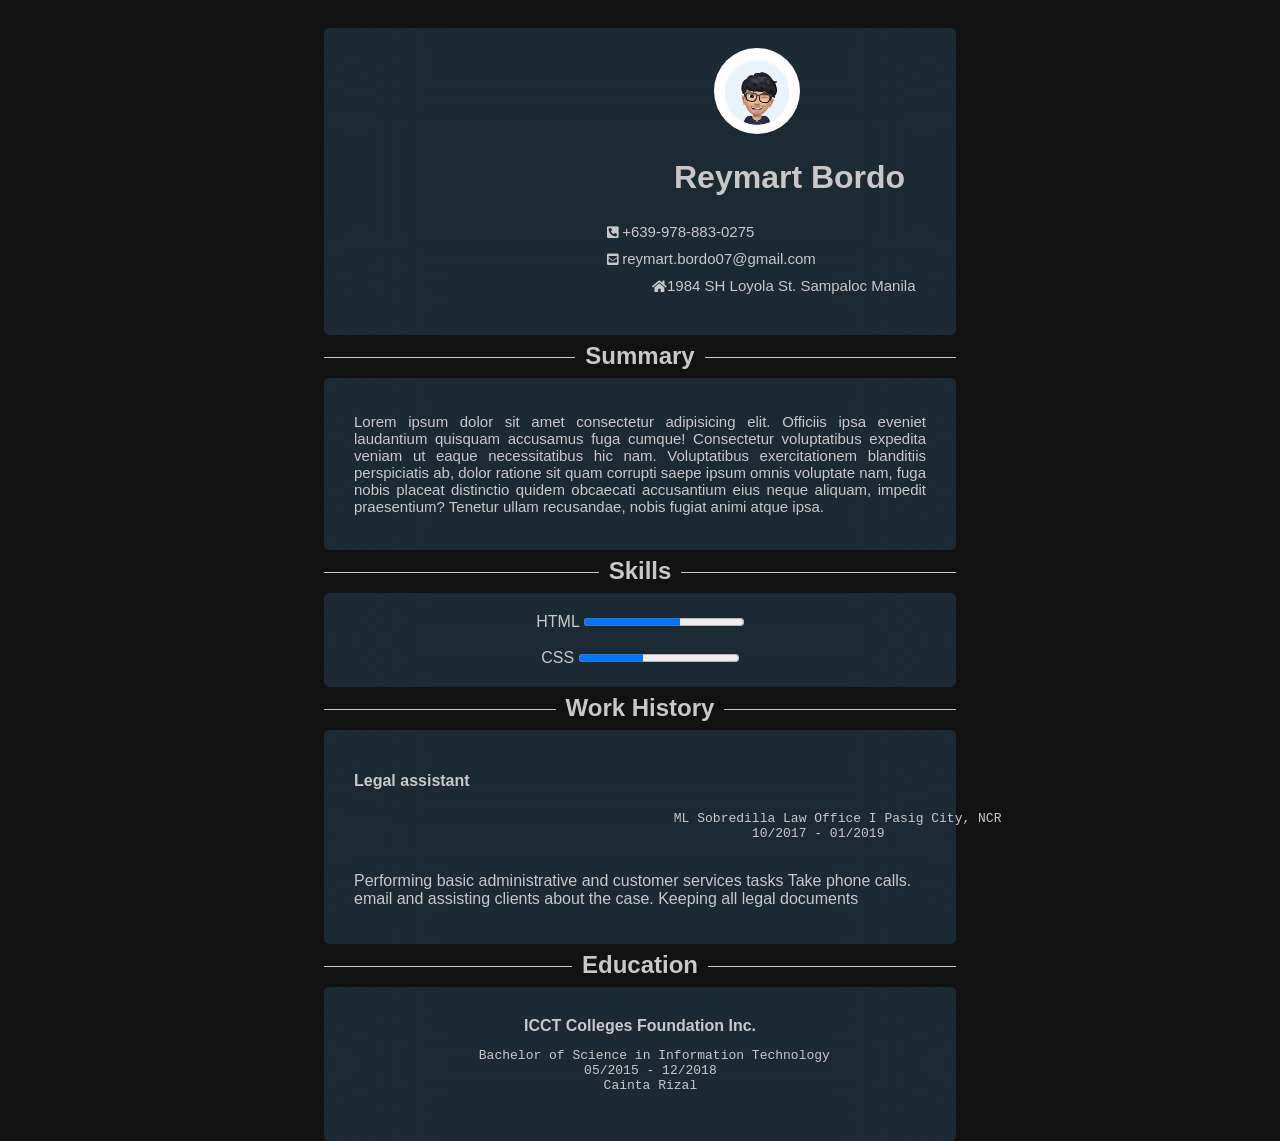
==== index.html @ f5487f18 "rename index" ====
<!DOCTYPE html>
<html lang="en">
<head>
    <meta charset="UTF-8">
    <meta http-equiv="X-UA-Compatible" content="IE=edge">
    <meta name="viewport" content="width=device-width, initial-scale=1.0">
    <title>Resume with style</title>
    <link rel="stylesheet" href="https://cdnjs.cloudflare.com/ajax/libs/font-awesome/5.15.3/css/all.min.css" integrity="sha512-iBBXm8fW90+nuLcSKlbmrPcLa0OT92xO1BIsZ+ywDWZCvqsWgccV3gFoRBv0z+8dLJgyAHIhR35VZc2oM/gI1w==" crossorigin="anonymous" />
    <link rel="stylesheet" href="./style.css">
</head>
<body>
    <div class="container">
        <header>
            <img src="profile.jpg" alt="profile">
            <h1>Reymart Bordo</h1>
            <ul>
                <li><i class="fas fa-phone-square-alt fa-sm"></i> +639-978-883-0275</li>
                <li><i class="fas fa-envelope-square fa-sm"></i>  reymart.bordo07@gmail.com</li><br>
                <li class="address"><i class="fas fa-home fa-sm"></i>1984 SH Loyola St. Sampaloc Manila</li>
            </ul>           
        </header>
        <h2><span>Summary</span></h2>
        <section class="summary">
            <p>
                Lorem ipsum dolor sit amet consectetur adipisicing elit. Officiis ipsa eveniet laudantium quisquam accusamus
                fuga cumque! Consectetur voluptatibus expedita veniam ut eaque necessitatibus hic nam. Voluptatibus exercitationem 
                blanditiis perspiciatis ab, dolor ratione sit quam corrupti saepe ipsum omnis voluptate nam, fuga nobis placeat distinctio
                quidem obcaecati accusantium eius neque aliquam, impedit praesentium? Tenetur ullam recusandae, nobis fugiat animi atque ipsa.
            </p>
        </section>
        <h2><span>Skills</span></h2>
        <section class="skills">
            <label for="html">HTML</label>
            <progress id="html" value="60" max="100">60%</progress><br><br>
            <label for="css">CSS</label>
            <progress id="css" value="40" max="100">40%</progress>
        </section>
        <h2><span>Work History</span></h2>
        <section class="work_history">
            <h4>Legal assistant</h4>
            <pre>
                ML Sobredilla Law Office I Pasig City, NCR
                <span>10/2017 - 01/2019</span>
            </pre>
            <p>Performing basic administrative and customer services tasks Take phone calls. email and assisting
                clients about the case. Keeping all legal documents</p>
        </section>
        <h2><span>Education</span></h2>
        <section class="education">
            <h4>ICCT Colleges Foundation Inc.</h4>
            <pre>
                Bachelor of Science in Information Technology
                <span>05/2015 - 12/2018</span>
                <span>Cainta Rizal</span>
            </pre>
        </section>

    </div>
</body>
</html>
---- style.css ----
body{
    font-family: Arial, Helvetica, sans-serif;
    background-color: #121212;
    color: rgb(202, 199, 199);
}
.container{
    margin: 0 auto;
    padding: 20px;
    height: 50em;
    width: 50%;
    }
    header, 
    section{
        padding: 20px 30px;
        border-radius: 5px;
        background-color: rgba(91, 181, 241, 0.15);  
        backdrop-filter: blur(50px);
        }
        img{   
            margin-left: 22.5em;
            width: 15%;
            height: 15%;
            border-radius: 50%;
        }
        h1{
            margin-left: 10em;
        }
        ul{
            margin-left: 13em;
        }
        ul li{
            padding: 5px;
            font-size: 15px;
            display: inline-block;
            list-style-type: none;
        }
        .address{
        margin-left: 3em;
        }
        h2{
            width: 100%;
            border-bottom: 1px solid rgb(202, 199, 199);
            line-height: 0.1em;
            text-align: center;
        }
        h2 span{
            background-color: #121212;
            padding: 0 10px;
        }
    .summary{
        font-size: 15px;
        text-align: justify;
    }
    .skills{
        text-align: center;
    }
    .skills h4,
    .education h4{
        text-align: center;
        margin-top: 10px;
        margin-bottom: 0px;
    }
        .work_history pre{
            margin-left: 15em;
        }
            .work_history pre span{
                margin-left: 6em;
            }
        .education pre{
            margin-right: 8em;
            text-align: center;
        }
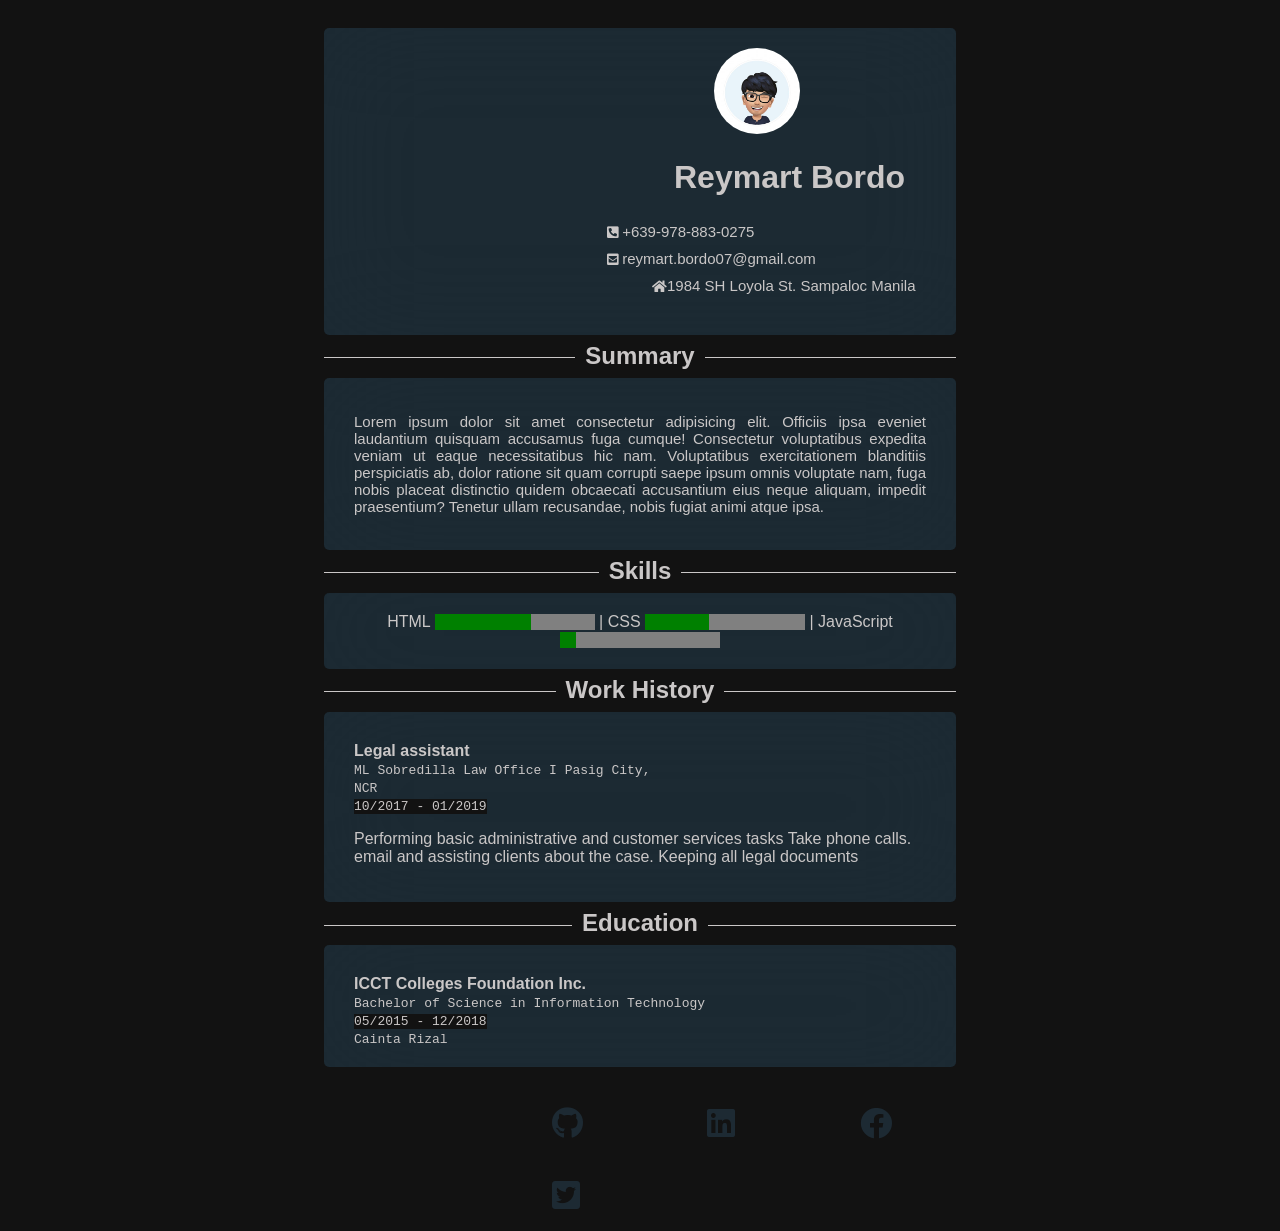
==== commit 7eb562b0: "update resume" ====
--- a/index.html
+++ b/index.html
@@ -13,11 +13,13 @@
         <header>
             <img src="profile.jpg" alt="profile">
             <h1>Reymart Bordo</h1>
-            <ul>
-                <li><i class="fas fa-phone-square-alt fa-sm"></i> +639-978-883-0275</li>
-                <li><i class="fas fa-envelope-square fa-sm"></i>  reymart.bordo07@gmail.com</li><br>
-                <li class="address"><i class="fas fa-home fa-sm"></i>1984 SH Loyola St. Sampaloc Manila</li>
-            </ul>           
+            <nav>
+                <ul>
+                    <li><i class="fas fa-phone-square-alt fa-sm"></i> +639-978-883-0275</li>
+                    <li><i class="fas fa-envelope-square fa-sm"></i>  reymart.bordo07@gmail.com</li><br>
+                    <li class="address"><i class="fas fa-home fa-sm"></i>1984 SH Loyola St. Sampaloc Manila</li>
+                </ul> 
+            </nav>          
         </header>
         <h2><span>Summary</span></h2>
         <section class="summary">
@@ -31,29 +33,39 @@
         <h2><span>Skills</span></h2>
         <section class="skills">
             <label for="html">HTML</label>
-            <progress id="html" value="60" max="100">60%</progress><br><br>
+            <progress id="html" value="60" max="100">60%</progress> | 
             <label for="css">CSS</label>
-            <progress id="css" value="40" max="100">40%</progress>
+            <progress id="css" value="40" max="100">40%</progress> |
+            <label for="js">JavaScript</label>
+            <progress id="js" value="10" max="100">10%</progress>
         </section>
         <h2><span>Work History</span></h2>
         <section class="work_history">
-            <h4>Legal assistant</h4>
-            <pre>
-                ML Sobredilla Law Office I Pasig City, NCR
-                <span>10/2017 - 01/2019</span>
-            </pre>
+            <div class="position">
+                <h4>Legal assistant</h4>
+                <tt>
+                    ML Sobredilla Law Office I Pasig City, NCR <br>
+                    <span>10/2017 - 01/2019</span>
+                </tt>
+            </div>
             <p>Performing basic administrative and customer services tasks Take phone calls. email and assisting
                 clients about the case. Keeping all legal documents</p>
         </section>
         <h2><span>Education</span></h2>
         <section class="education">
             <h4>ICCT Colleges Foundation Inc.</h4>
-            <pre>
-                Bachelor of Science in Information Technology
-                <span>05/2015 - 12/2018</span>
-                <span>Cainta Rizal</span>
-            </pre>
+            <tt>
+                Bachelor of Science in Information Technology <br>
+                <span>05/2015 - 12/2018</span><br>
+                Cainta Rizal
+            </tt>
         </section>
+        <footer>
+            <a href="https://github.com/" class="github"><i class="fab fa-github fa-2x"></i></a>
+            <a href="https://www.linkedin.com/feed/" class="linkedin"><i class="fab fa-linkedin fa-2x"></i></a>
+            <a href="https://www.facebook.com/" class="facebook"><i class="fab fa-facebook fa-2x"></i></a>
+            <a href="https://twitter.com/?lang=en" class="twitter"><i class="fab fa-twitter-square fa-2x"></i></a>
+        </footer>
 
     </div>
 </body>
--- a/style.css
+++ b/style.css
@@ -54,22 +54,59 @@
     .skills{
         text-align: center;
     }
+        progress{
+            border-radius: 5px;
+            background: aqua;
+        }
     .skills h4,
+    .work_history h4,
     .education h4{
-        text-align: center;
+        text-align: left;
         margin-top: 10px;
         margin-bottom: 0px;
+        width: 15em;
     }
-        .work_history pre{
-            margin-left: 15em;
+        .position{
+            display: inline-block;
+            width: 20em;
         }
-            .work_history pre span{
-                margin-left: 6em;
-            }
+        .work_history tt{
+            text-align: left;
+        }
+        .work_history tt > span{
+            background-color: #121212;
+        }    
         .education pre{
-            margin-right: 8em;
-            text-align: center;
+            text-align: left;
         }
+        .education tt > span{
+            background-color: #121212;
+        }
+    footer{
+        margin: 20px;
+        margin-left: 8em;
+        margin-bottom: 5em solid #121212;
+    }
+    a{
+        margin-left: 5em;
+        text-decoration: none;
+        color: rgba(91, 181, 241, 0.15);  
+    }
+    a.github:hover{
+        color: rgba(245, 245, 245, 0.849);  
+    }
+    a.linkedin:hover{
+        color: #0e76a8;
+    }
+    a.facebook:hover{
+        color: #0a54f3;
+    }
+    a.twitter:hover{
+        color: #00acee;
+    }
+    footer a > i{
+        padding: 20px;
+    }
 
         
 
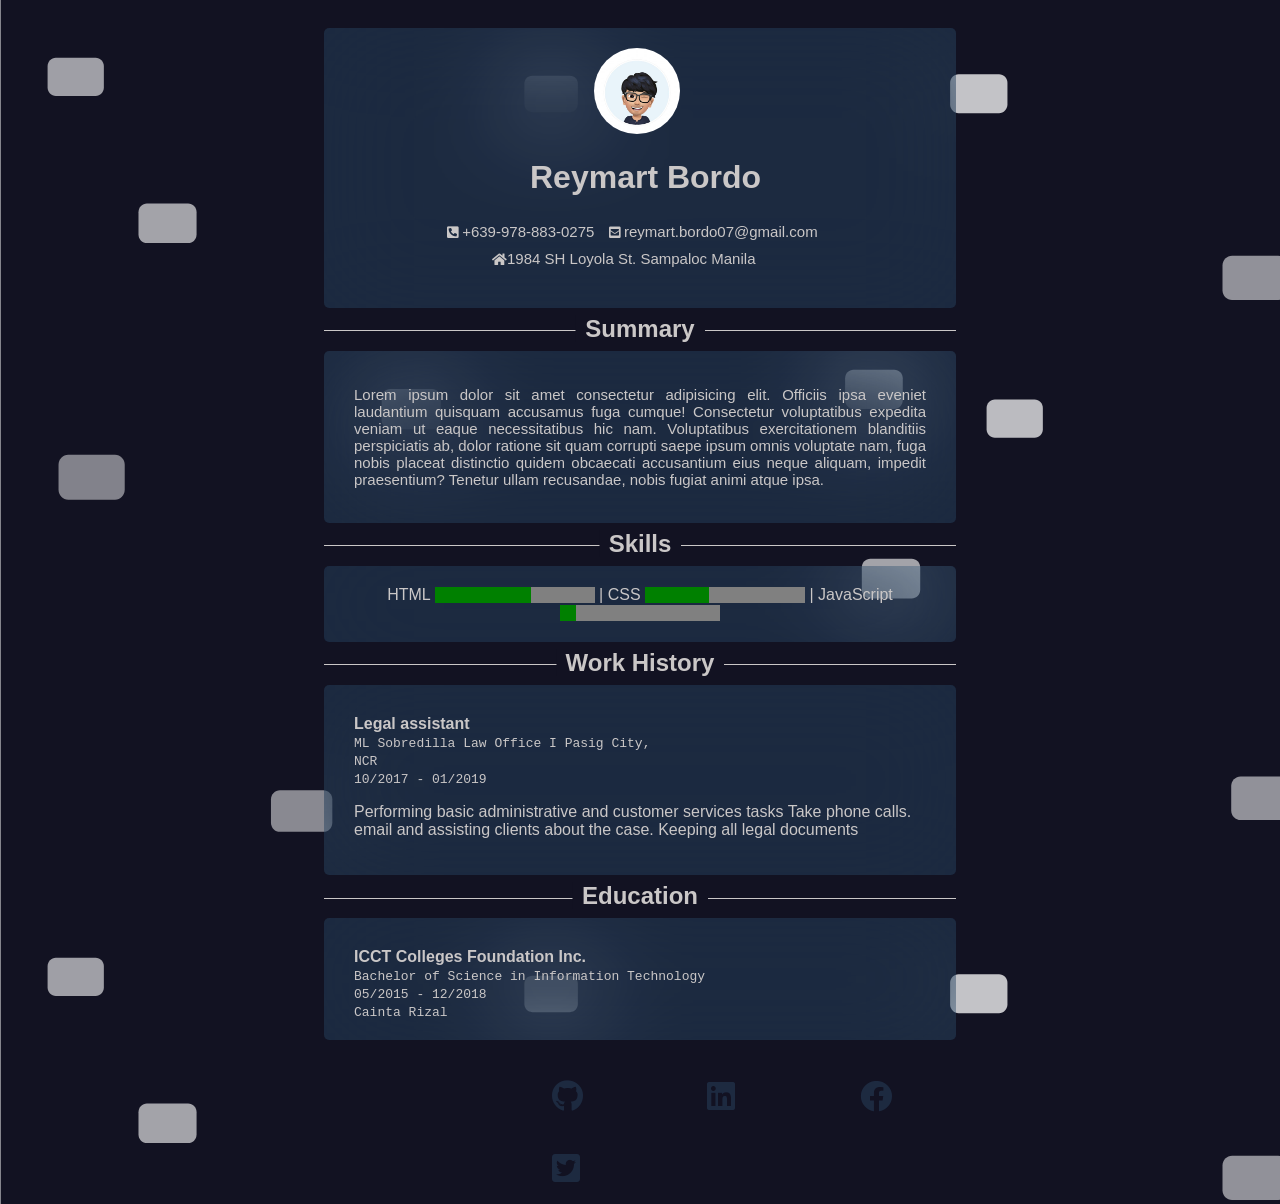
==== commit b976b0dd: "profile update" ====
--- a/index.html
+++ b/index.html
@@ -10,17 +10,19 @@
 </head>
 <body>
     <div class="container">
-        <header>
-            <img src="profile.jpg" alt="profile">
-            <h1>Reymart Bordo</h1>
-            <nav>
-                <ul>
-                    <li><i class="fas fa-phone-square-alt fa-sm"></i> +639-978-883-0275</li>
-                    <li><i class="fas fa-envelope-square fa-sm"></i>  reymart.bordo07@gmail.com</li><br>
-                    <li class="address"><i class="fas fa-home fa-sm"></i>1984 SH Loyola St. Sampaloc Manila</li>
-                </ul> 
-            </nav>          
-        </header>
+        <div class="profile-content">
+            <header>
+                <img src="profile.jpg" alt="profile">
+                <h1>Reymart Bordo</h1>
+                <nav>
+                    <ul>
+                        <li><i class="fas fa-phone-square-alt fa-sm"></i> +639-978-883-0275</li>
+                        <li><i class="fas fa-envelope-square fa-sm"></i>  reymart.bordo07@gmail.com</li><br>
+                        <li class="address"><i class="fas fa-home fa-sm"></i>1984 SH Loyola St. Sampaloc Manila</li>
+                    </ul> 
+                </nav>          
+            </header>
+        </div>
         <h2><span>Summary</span></h2>
         <section class="summary">
             <p>
--- a/style.css
+++ b/style.css
@@ -1,6 +1,7 @@
 body{
     font-family: Arial, Helvetica, sans-serif;
-    background-color: #121212;
+    /* background-color: #121212; */
+    background: url('./bg.svg');
     color: rgb(202, 199, 199);
 }
 .container{
@@ -8,6 +9,9 @@
     padding: 20px;
     height: 50em;
     width: 50%;
+    }
+    .profile-content{
+        width: 100%;
     }
     header, 
     section{
@@ -17,16 +21,16 @@
         backdrop-filter: blur(50px);
         }
         img{   
-            margin-left: 22.5em;
+            margin-left: 15rem; 
             width: 15%;
             height: 15%;
             border-radius: 50%;
         }
         h1{
-            margin-left: 10em;
+            margin-left: 11rem;
         }
         ul{
-            margin-left: 13em;
+            margin-left: 3rem;
         }
         ul li{
             padding: 5px;
@@ -44,7 +48,8 @@
             text-align: center;
         }
         h2 span{
-            background-color: #121212;
+            /* background-color: #313131; */
+            background: url('./bg.svg');
             padding: 0 10px;
         }
     .summary{
@@ -72,15 +77,9 @@
         }
         .work_history tt{
             text-align: left;
-        }
-        .work_history tt > span{
-            background-color: #121212;
-        }    
+        }  
         .education pre{
             text-align: left;
-        }
-        .education tt > span{
-            background-color: #121212;
         }
     footer{
         margin: 20px;
@@ -109,4 +108,5 @@
     }
 
         
+    
 
